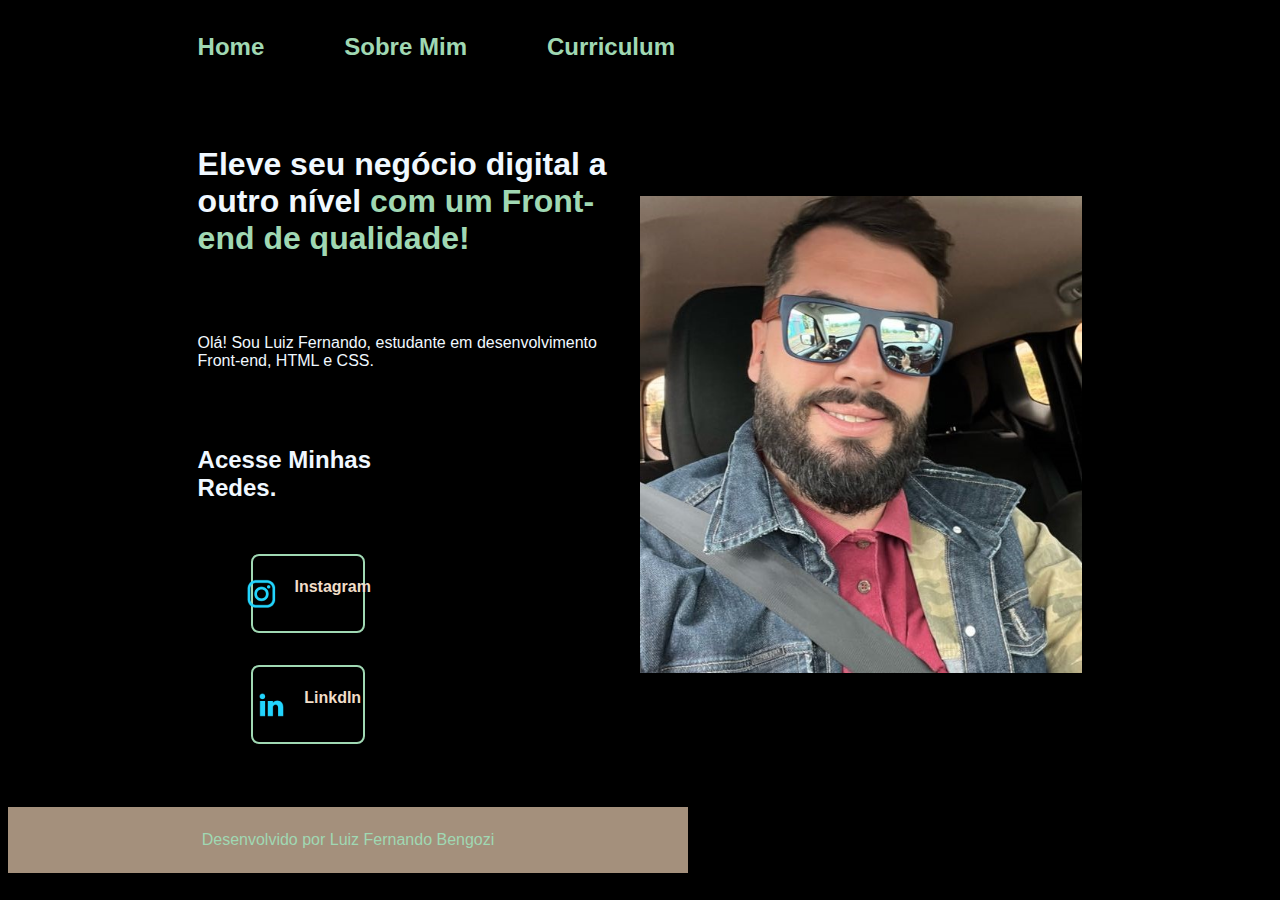
==== index.html @ 2db86eae "Add files via upload" ====
<!DOCTYPE html>
<html lang="pt-br">
<head>
    <meta charset="UTF-8">
    <meta http-equiv="X-UA-Compatible" content="IE=edge">
    <meta name="viewport" content="width=device-width, initial-scale=1.0">
    <title>Portfolio</title>
    <link rel="stylesheet" href="/style/style.css">
</head>
<body>
    <header class="cabecalho">
        <nav class="cabecalho__menu">
            <a class="cabecalho__menu__link" href="index.html">Home</a>
            <a class="cabecalho__menu__link" href="about.html">Sobre Mim</a>
            <a class="cabecalho__menu__link" href="about2.html">Curriculum</a>
        </nav>
    </header>
        <main class="apresentacao">
            <section class="apresentacao__conteudo">
            <h1 class="apresentacao__conteudo__titulo"> Eleve seu negócio digital a outro nível <strong class="titulo-destaque"> com um Front-end de qualidade!</strong></h1>
            <p class="apresentacao__conteudo__texto">Olá! Sou Luiz Fernando, estudante em desenvolvimento Front-end, HTML e CSS.</p>
                <div class="apresentacao__links">
                    <h2 class="apresentacao__links__subtitulo">Acesse Minhas Redes.</h2>
                    <a class="apresentacao__links__apresentacao" href="https://www.instagram.com/lfernandobengozi"><img src="/assets/instagram.png">Instagram </a>
                    <a class="apresentacao__links__apresentacao" href="https://www.linkedin.com/in/luiz-fernando-bengozi-4a4562268/"><img src="/assets/linkedin.png"> LinkdIn </a>
                </div>    
            </section>
        <img class="apresentacao__imagem" src="/assets/fotoperfil.jpg" alt="Foto Luiz Fernando Bengozi">
        </main>   
        <footer class="rodape">
            <a class="rodape" href="index.html"> Desenvolvido por Luiz Fernando Bengozi</a>
        </footer>

</body>
</html>
---- style/style.css ----
@import url('https://fonts.googleapis.com/css2?family= Krona +One &família= Montserrat:wght@400;600 & display=swap');

:root{
    --cor-primaria: #8D7B68;
    --cor-secundaria: #F1DEC9;
    --cor-terciaria: #A0D8B3;
    --cor-hover: #A4907C;
    --fonte-primaria:'Krona One', sans-serif;
    --fonte-secundaria:'Montserrat', sans-serif;

}

body{
    /* height: 100vh; */
    box-sizing: border-box;
    background-color: black;
    color: aliceblue;
}
.titulo-destaque{
    color: var(--cor-terciaria)
}
.cabecalho{
    padding: 2% 0% 0% 15%;

}
.cabecalho__menu{
    display: flex;
    gap: 80px;

}
.cabecalho__menu__link{
    font-family: var(--fonte-secundaria);
    font-size: 24px;
    font-weight: 600;
    color: var(--cor-terciaria);
    text-decoration: none;
}

.apresentacao {
    margin: 5% 15%;
    display: flex;
    align-items: center;
    justify-content: space-between;
}

.apresentacao__conteudo {
    width: 50%;
    display: flex;
    flex-direction: column;
    gap: 40px;

}

.apresentacao__conteudo__titulo {
    font-size: 2rem;
    font-family: 'Krona One', sans-serif

}

.apresentacao__conteudo__texto {
    font-size: 1,5rem;
    font-family: var(--fonte-secundaria);}

.apresentacao__links {
    display: flex;
    flex-direction: column;
    justify-content: space-between;
    align-items: center;
    gap: 32px;
    width: 50%;
}

.apresentacao__links__apresentacao {
    /* background-color: #22d4fd; */
    display: flex;
    justify-content: center;
    gap: 16px;
    border: 2px solid var(--cor-terciaria);
    width: 50%;
    text-align: center;
    border-radius: 8px;
    font-size: 1,5rem;
    font-weight: 600;
    padding: 21.5px 0;
    text-decoration: none;
    color: var(--cor-secundaria);
    font-family: var(--fonte-secundaria);
}
.apresentacao__links__subtitulo {
    font-size: 1,5rem;
    font-family: var(--fonte-secundaria);}

.apresentacao__links__link:hover {
    background-color: var(--cor-hover);
}
.rodape {
    padding: 24px;
    width: 50%;
    color: var(--cor-terciaria);
    background-color: var(--cor-hover);
    text-align: center;
    text-decoration: none;
    font-family: var(--fonte-secundaria);
    font-size: 1,5rem;
    font-weight: 400;
}

.apresentacao__imagem {
width: 50%;
}

.rodape:hover {
        background-color: #000000;
}
.imagem{
    display: flex;
    justify-content: center;
    gap: 16px;
    border: 10px solid var(--cor-terciaria);
    width: 378px;
    text-align: center;
    border-radius: 8px;
    font-size: 1,5rem;
}

@media (max-width: 1200px){
.cabecalho {pa: 10%;
}
.cabecalho__menu {
    justify-content: center;
}

.apresentacao {
    flex-direction: column-reverse;
    padding: 5%;
    }

.apresentacao__conteudo {
    width: auto;
}

.apresentacao__links {
    width: auto;
}

.rodape {
    width: auto;
}
}
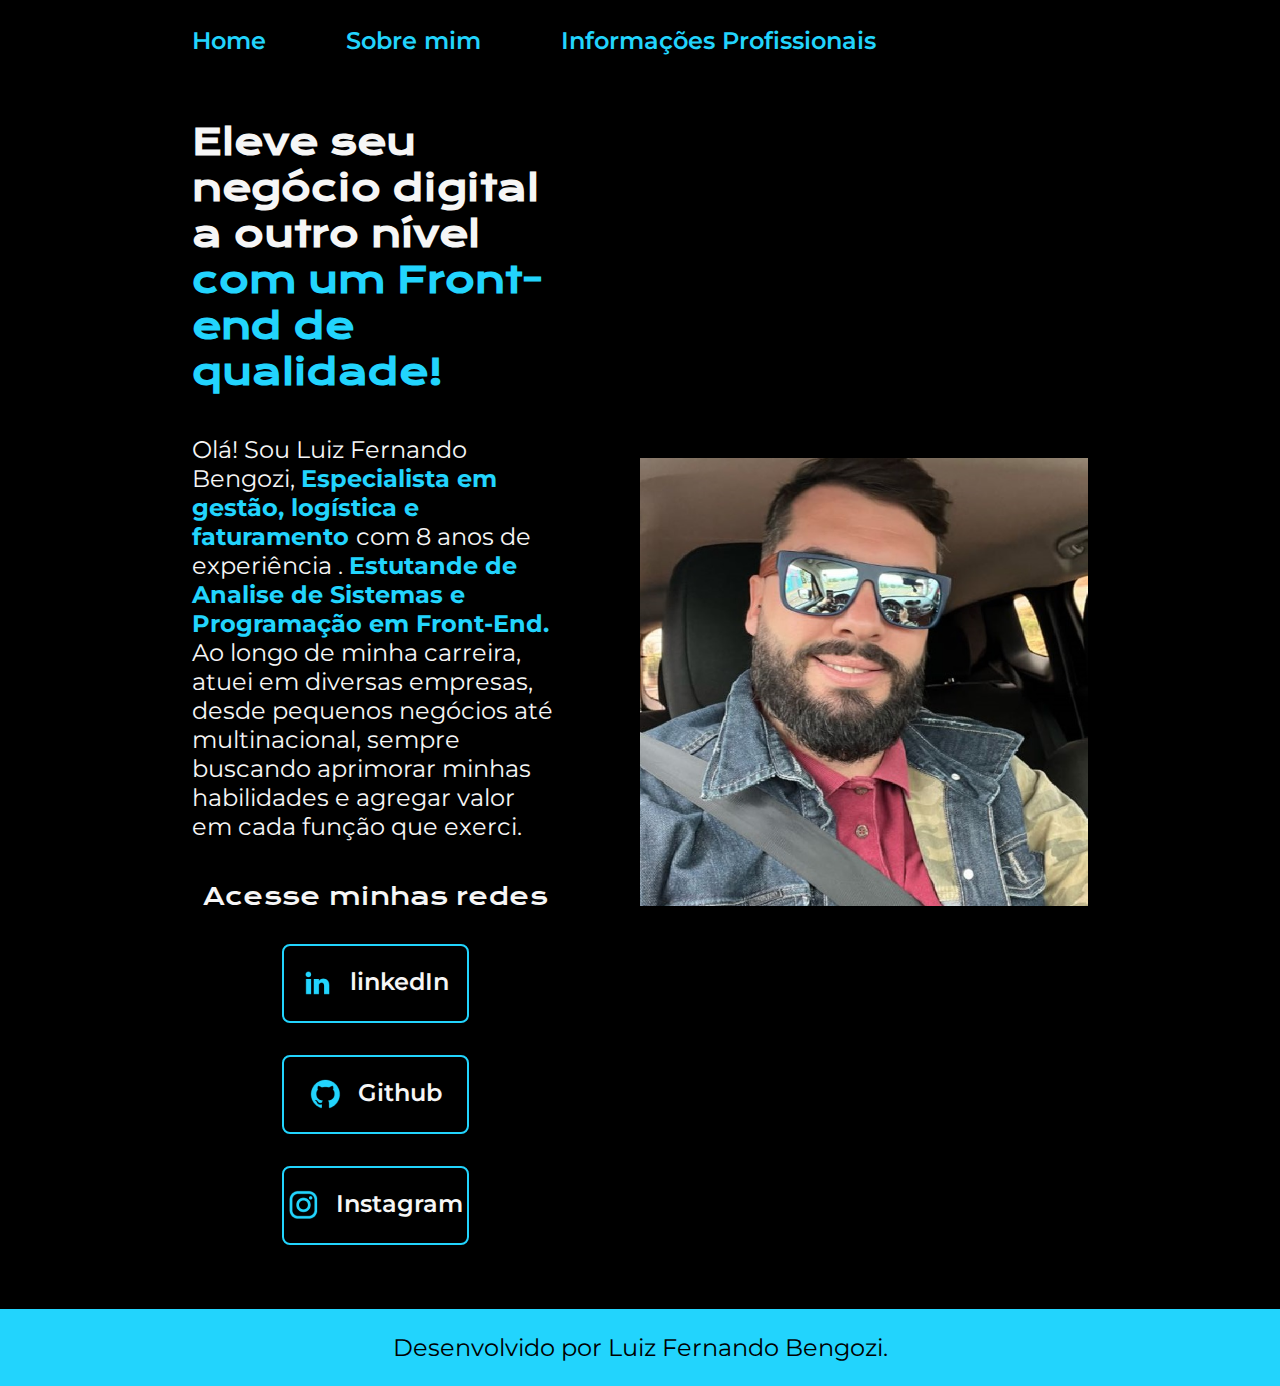
==== commit 17e495c1: "Add files via upload" ====
--- a/index.html
+++ b/index.html
@@ -1,36 +1,50 @@
-<!DOCTYPE html>
-<html lang="pt-br">
-<head>
-    <meta charset="UTF-8">
-    <meta http-equiv="X-UA-Compatible" content="IE=edge">
-    <meta name="viewport" content="width=device-width, initial-scale=1.0">
-    <title>Portfolio</title>
-    <link rel="stylesheet" href="/style/style.css">
-</head>
-<body>
-    <header class="cabecalho">
-        <nav class="cabecalho__menu">
-            <a class="cabecalho__menu__link" href="index.html">Home</a>
-            <a class="cabecalho__menu__link" href="about.html">Sobre Mim</a>
-            <a class="cabecalho__menu__link" href="about2.html">Curriculum</a>
-        </nav>
-    </header>
-        <main class="apresentacao">
-            <section class="apresentacao__conteudo">
-            <h1 class="apresentacao__conteudo__titulo"> Eleve seu negócio digital a outro nível <strong class="titulo-destaque"> com um Front-end de qualidade!</strong></h1>
-            <p class="apresentacao__conteudo__texto">Olá! Sou Luiz Fernando, estudante em desenvolvimento Front-end, HTML e CSS.</p>
-                <div class="apresentacao__links">
-                    <h2 class="apresentacao__links__subtitulo">Acesse Minhas Redes.</h2>
-                    <a class="apresentacao__links__apresentacao" href="https://www.instagram.com/lfernandobengozi"><img src="/assets/instagram.png">Instagram </a>
-                    <a class="apresentacao__links__apresentacao" href="https://www.linkedin.com/in/luiz-fernando-bengozi-4a4562268/"><img src="/assets/linkedin.png"> LinkdIn </a>
-                </div>    
-            </section>
-        <img class="apresentacao__imagem" src="/assets/fotoperfil.jpg" alt="Foto Luiz Fernando Bengozi">
-        </main>   
-        <footer class="rodape">
-            <a class="rodape" href="index.html"> Desenvolvido por Luiz Fernando Bengozi</a>
-        </footer>
-
-</body>
-</html>
-
+<!DOCTYPE html>
+<html lang="pt-br">
+
+<head>
+    <meta charset="UTF-8">
+    <meta http-equiv="X-UA-Compatible" content="IE=edge">
+    <meta name="viewport" content="width=device-width, initial-scale=1.0">
+    <title>Portifolio</title>
+    <link rel="stylesheet" href="./styles/style.css">
+</head>
+
+<body>
+    <header class="cabecalho">
+        <nav class="cabecalho__menu">
+            <a class="cabecalho__menu__link" href="index.html">Home</a>
+            <a class="cabecalho__menu__link" href="about.html">Sobre mim</a>
+            <a class="cabecalho__menu__link" href="about2.html">Informações Profissionais</a>
+        </nav>
+    </header>
+    <main class="apresentacao">
+        <section class="apresentacao__conteudo">
+            <h1 class="apresentacao__conteudo__titulo">Eleve seu negócio digital a outro nível<strong 
+            class="titulo-destaque"> com um Front-end de qualidade!
+            </strong></h1>
+            <p class="apresentacao__conteudo__texto">   Olá! Sou Luiz Fernando Bengozi, <strong class="paragrafo__destaque"> Especialista em gestão, logística e faturamento </strong> com 8 anos de experiência . <strong class="paragrafo__destaque"> Estutande de Analise de Sistemas e Programação em Front-End.</strong> Ao longo de minha carreira, atuei em diversas empresas, desde pequenos negócios até multinacional, sempre buscando aprimorar minhas habilidades e agregar valor em cada função que exerci.</p>
+            <div class="apresentacao__links">
+                <h2 class="apresentacao__links__subtitulo">Acesse minhas redes</h2>
+                <a class="apresentacao__links__navegacao" href="https://www.linkedin.com/in/luiz-fernando-bengozi-4a4562268/">
+                    <img src="./assets/linkedin.png">
+                    linkedIn
+                </a>
+                <a class="apresentacao__links__navegacao" href="https://github.com/fernandobengozi">
+                    <img src="./assets/github.png">
+                    Github
+                </a>
+
+                <a class="apresentacao__links__navegacao" href="https://www.instagram.com/lfernandobengozi/">
+                    <img src="./assets/instagram.png">
+                    Instagram
+                </a>
+            </div>
+        </section>
+        <img class="apresentacao__imagem" src="./assets/Imagem.jpg" alt="Foto Luiz Fernando Bengozi">
+    </main>
+    <footer class="rodape">
+        <p>Desenvolvido por Luiz Fernando Bengozi.</p>
+    </footer>
+</body>
+
+</html>--- a/styles/style.css
+++ b/styles/style.css
@@ -0,0 +1,124 @@
+@import url('https://fonts.googleapis.com/css2?family=Krona+One&family=Montserrat:wght@400;600&display=swap');
+
+:root {
+    --cor-primaria: #000000;
+    --cor-secundaria: #F6F6F6;
+    --cor-terciaria: #22D4FD;
+    --cor-hover: #272727;
+
+    --fonte-primaria: 'Krona One', sans-serif;
+    --fonte-secundaria: 'Montserrat', sans-serif;
+}
+*{
+    margin: 0;
+    padding: 0;
+}
+
+body{
+    box-sizing: border-box;
+    background-color: var(--cor-primaria);
+    color: var(--cor-secundaria);
+}
+.cabecalho{
+    padding: 2% 0% 0% 15%;
+}
+.cabecalho__menu{
+    display: flex;
+    gap: 80px;
+}
+.cabecalho__menu__link{
+    font-family: var(--fonte-secundaria);
+    font-size: 1.5rem;
+    font-weight: 600;
+    color: var(--cor-terciaria);
+    text-decoration: none;
+}
+.apresentacao{
+    padding: 5% 15%;
+    display: flex;
+    align-items: center;
+    justify-content: space-between;
+    gap: 82px;
+}
+.apresentacao__conteudo{
+    width: 50%;
+    display: flex;
+    flex-direction: column;
+    gap: 40px;
+}
+
+.apresentacao__conteudo__titulo{
+    font-size: 2.25rem;
+    font-family: var(--fonte-primaria);
+}
+.titulo-destaque{
+    color: var(--cor-terciaria);
+}
+
+.paragrafo__destaque{
+    color: var(--cor-terciaria);
+}
+
+.apresentacao__conteudo__texto{
+    font-size: 1.5rem;
+    font-family: var(--fonte-secundaria);
+}
+
+.apresentacao__links{
+    display: flex;
+    flex-direction: column;
+    justify-content: space-between;
+    align-items: center;
+    gap: 32px;
+}
+.apresentacao__links__subtitulo{
+    font-family: var(--fonte-primaria);
+    font-weight: 400;
+    font-size: 1.5rem;
+}
+.apresentacao__links__navegacao{
+    display: flex;
+    justify-content: center;
+    gap: 16px;
+    border: 2px solid var(--cor-terciaria);
+    width: 50%;
+    text-align: center;
+    border-radius: 8px;
+    font-size: 1.5rem;
+    font-weight: 600;
+    padding: 21.5px 0;
+    text-decoration: none;
+    color: var(--cor-secundaria);
+    font-family: var(--fonte-secundaria);
+}
+.apresentacao__links__link:hover{
+    background-color: var(--cor-hover);
+}
+.apresentacao__imagem{
+    width: 50%;
+}
+.rodape{
+    color: var(--cor-primaria);
+    background-color: var(--cor-terciaria);
+    padding: 24px;
+    text-align: center;
+    font-family: var(--fonte-secundaria);
+    font-size: 1.5rem;
+    font-weight: 400;
+}
+
+@media (max-width: 1200px) {
+    .cabecalho{
+         padding: 10%;  
+    }
+    .cabecalho__menu{
+        justify-content: center;
+    }
+    .apresentacao{
+        flex-direction: column-reverse;
+        padding: 5%;
+    }
+    .apresentacao__conteudo{
+        width: auto;
+    }
+}